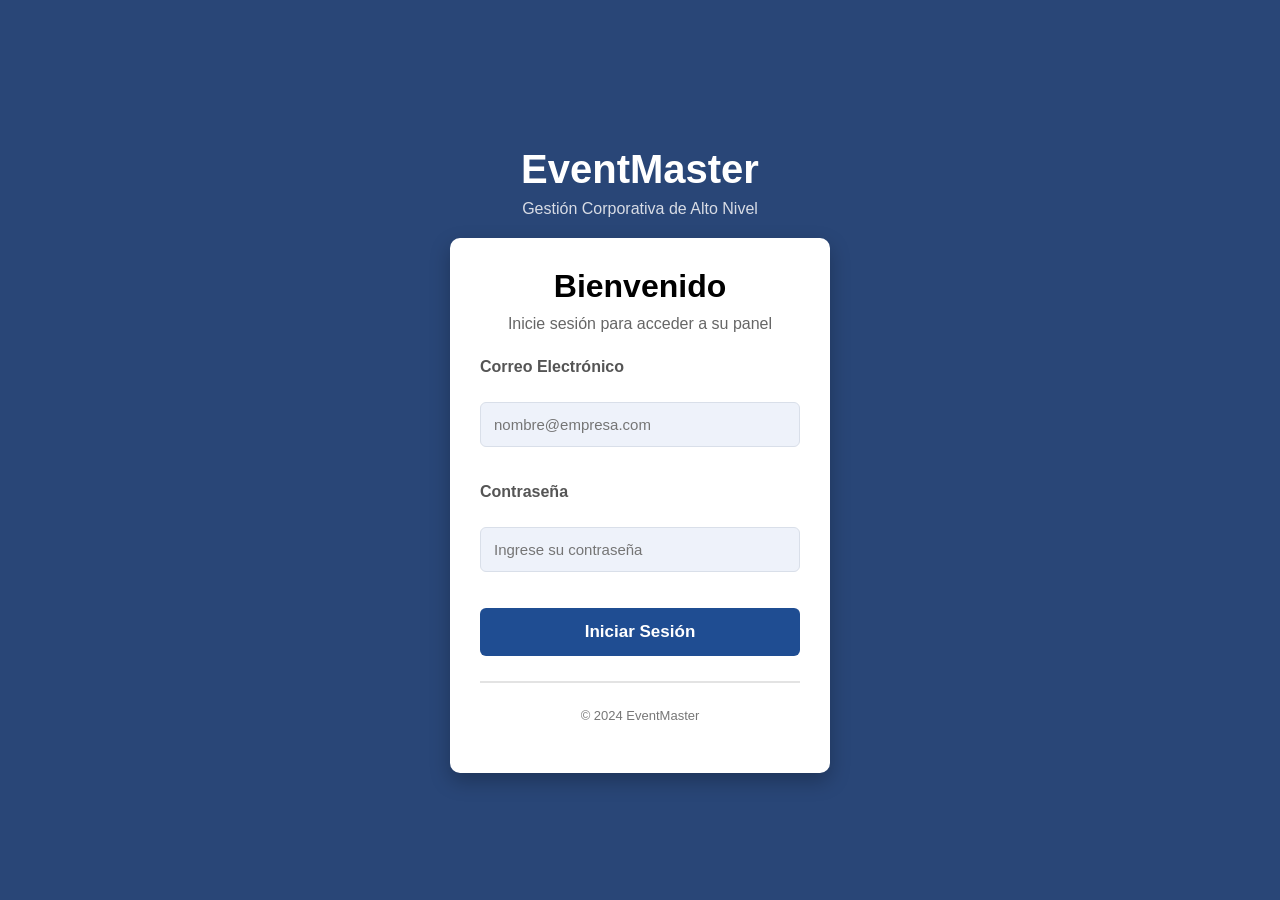
==== Proyecto JS - Campuslands/login.html @ f07cae65 "feat: The login from field was created." ====
<!DOCTYPE html>
<html lang="es">

<head>
    <meta charset="UTF-8">
    <meta name="viewport" content="width=device-width, initial-scale=1.0">
    <title>EventMaster</title>
    <link rel="stylesheet" href="css/animations.css">
    <link rel="stylesheet" href="css/layouts.css">
    <link rel="stylesheet" href="css/main.css">
</head>

<body>
    <header>
        <h1 class="titulo">EventMaster</h1>
        <p>Gestión Corporativa de Alto Nivel</p>
    </header>

    <main>
        <h2 class="subtitulo">Bienvenido</h2>
        <p>Inicie sesión para acceder a su panel</p>

        <form>

            <label for="correo">Correo Electrónico</label><br>
            <input type="email" id="correo" placeholder="nombre@empresa.com">

            <br><br>

            <label for="contrasena">Contraseña</label><br>
            <input type="text" id="contrasena" placeholder="Ingrese su contraseña">

            <br><br>

            <button type="submit">Iniciar Sesión</button>

        </form>

        <hr>


        <footer>
            <p>© 2024 EventMaster</p>
        </footer>
    </main>
</body>

</html>
---- Proyecto JS - Campuslands/css/animations.css ----
button{
    transition:.3s;
}

button:hover{
    background:#15396d;
    transform:translateY(-3px);
    box-shadow:0 6px 15px rgba(0,0,0,.25);
}

button:active{
    transform:scale(.97);
}
---- Proyecto JS - Campuslands/css/layouts.css ----
*{
    margin: 0;
    padding: 0;
    box-sizing: border-box;
}



body{
    display: flex;
    justify-content: center;
    align-items: center;
    min-height: 100vh;
    flex-direction: column;
}



header{
    width: 100%;
    text-align: center;
    padding: 20px;
}



main{
    width: 380px;
    padding: 30px;
    text-align: center;
}



form{
    margin-top: 25px;
}



label{
    display: block;
    text-align: left;
    margin-bottom: 8px;
}


input{
    width: 100%;
    padding: 13px;
    margin-bottom: 18px;
}



button{
    width: 100%;
    padding: 14px;
}


footer{
    margin-top: 25px;
}
---- Proyecto JS - Campuslands/css/main.css ----
body{
    background:#294677;
    font-family:Segoe UI, Arial, sans-serif;
}



header{

    color:white;

}

.titulo{
    font-size:40px;
    font-weight:bold;
}

header p{
    color:#d8dce5;
    margin-top:8px;
}



main{
    background:white;
    border-radius:10px;
    box-shadow:0px 8px 20px rgba(0,0,0,.25);
}



.subtitulo{
    font-size:32px;
    margin-bottom:10px;
}



main p{
    color:#666;
    margin-bottom:20px;
}



label{
    font-weight:bold;
    color:#555;
}



input{
    border:1px solid #d9dfe9;
    border-radius:6px;
    background:#eef2fa;
    font-size:15px;
}

input:focus{
    outline:none;
    border:1px solid #1f4d92;
    background:white;
}


button{
    background:#1f4d92;
    color:white;
    border:none;
    border-radius:6px;
    font-size:17px;
    font-weight:bold;
    cursor:pointer;
}



hr{
    margin:25px 0;
    border:1px solid #e3e3e3;
}



footer p{
    font-size:13px;
    color:#777;
}
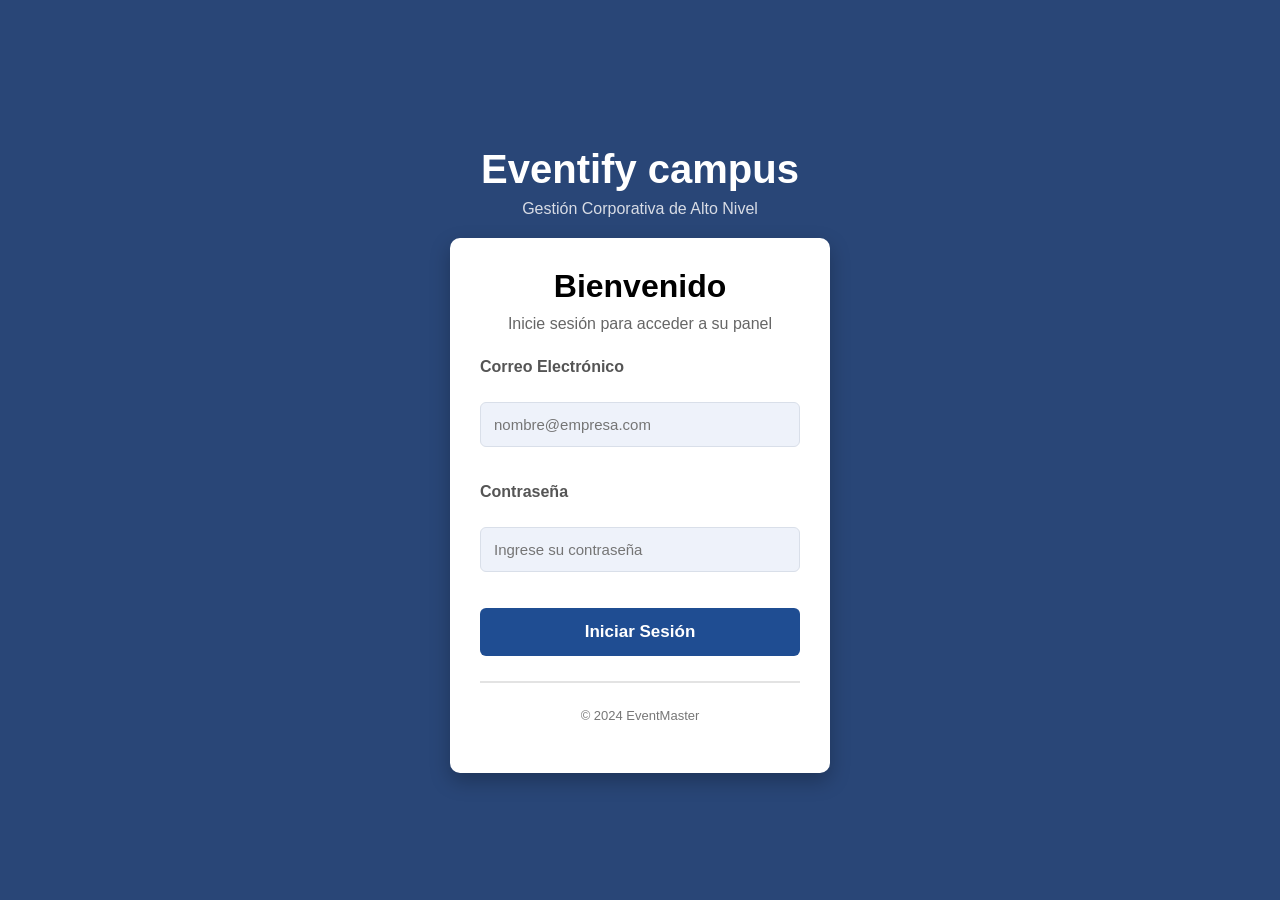
==== commit 98e4fa1f: "jh" ====
--- a/Proyecto JS - Campuslands/login.html
+++ b/Proyecto JS - Campuslands/login.html
@@ -4,7 +4,7 @@
 <head>
     <meta charset="UTF-8">
     <meta name="viewport" content="width=device-width, initial-scale=1.0">
-    <title>EventMaster</title>
+    <title>Eventify campus</title>
     <link rel="stylesheet" href="css/animations.css">
     <link rel="stylesheet" href="css/layouts.css">
     <link rel="stylesheet" href="css/main.css">
@@ -12,7 +12,7 @@
 
 <body>
     <header>
-        <h1 class="titulo">EventMaster</h1>
+        <h1 class="titulo">Eventify campus</h1>
         <p>Gestión Corporativa de Alto Nivel</p>
     </header>
 
@@ -43,6 +43,7 @@
             <p>© 2024 EventMaster</p>
         </footer>
     </main>
+    <script src="js/login.js"></script>
 </body>
 
 </html>
--- a/Proyecto JS - Campuslands/css/animations.css
+++ b/Proyecto JS - Campuslands/css/animations.css
@@ -1,13 +1,13 @@
-button{
-    transition:.3s;
+button {
+    transition: .3s;
 }
 
-button:hover{
-    background:#15396d;
-    transform:translateY(-3px);
-    box-shadow:0 6px 15px rgba(0,0,0,.25);
+button:hover {
+    background: #15396d;
+    transform: translateY(-3px);
+    box-shadow: 0 6px 15px rgba(0, 0, 0, .25);
 }
 
-button:active{
-    transform:scale(.97);
+button:active {
+    transform: scale(.97);
 }
--- a/Proyecto JS - Campuslands/css/main.css
+++ b/Proyecto JS - Campuslands/css/main.css
@@ -1,91 +1,527 @@
-body{
-    background:#294677;
-    font-family:Segoe UI, Arial, sans-serif;
-}
-
-
-
-header{
-
-    color:white;
-
-}
-
-.titulo{
-    font-size:40px;
-    font-weight:bold;
-}
-
-header p{
-    color:#d8dce5;
-    margin-top:8px;
-}
-
-
-
-main{
-    background:white;
-    border-radius:10px;
-    box-shadow:0px 8px 20px rgba(0,0,0,.25);
-}
-
-
-
-.subtitulo{
-    font-size:32px;
-    margin-bottom:10px;
-}
-
-
-
-main p{
-    color:#666;
-    margin-bottom:20px;
-}
-
-
-
-label{
-    font-weight:bold;
-    color:#555;
-}
-
-
-
-input{
-    border:1px solid #d9dfe9;
-    border-radius:6px;
-    background:#eef2fa;
-    font-size:15px;
-}
-
-input:focus{
-    outline:none;
-    border:1px solid #1f4d92;
-    background:white;
-}
-
-
-button{
-    background:#1f4d92;
-    color:white;
-    border:none;
-    border-radius:6px;
-    font-size:17px;
-    font-weight:bold;
-    cursor:pointer;
-}
-
-
-
-hr{
-    margin:25px 0;
-    border:1px solid #e3e3e3;
-}
-
-
-
-footer p{
-    font-size:13px;
-    color:#777;
+body {
+    background: #294677;
+    font-family: Segoe UI, Arial, sans-serif;
+}
+
+
+
+header {
+
+    color: white;
+
+}
+
+.titulo {
+    font-size: 40px;
+    font-weight: bold;
+}
+
+header p {
+    color: #d8dce5;
+    margin-top: 8px;
+}
+
+
+
+main {
+    background: white;
+    border-radius: 10px;
+    box-shadow: 0px 8px 20px rgba(0, 0, 0, .25);
+}
+
+
+
+.subtitulo {
+    font-size: 32px;
+    margin-bottom: 10px;
+}
+
+
+
+main p {
+    color: #666;
+    margin-bottom: 20px;
+}
+
+
+
+label {
+    font-weight: bold;
+    color: #555;
+}
+
+
+
+input {
+    border: 1px solid #d9dfe9;
+    border-radius: 6px;
+    background: #eef2fa;
+    font-size: 15px;
+}
+
+input:focus {
+    outline: none;
+    border: 1px solid #1f4d92;
+    background: white;
+}
+
+
+button {
+    background: #1f4d92;
+    color: white;
+    border: none;
+    border-radius: 6px;
+    font-size: 17px;
+    font-weight: bold;
+    cursor: pointer;
+}
+
+
+
+hr {
+    margin: 25px 0;
+    border: 1px solid #e3e3e3;
+}
+
+
+
+footer p {
+    font-size: 13px;
+    color: #777;
+}
+
+.sidebar {
+    width: 250px;
+    height: 100vh;
+    background-color: #002663;
+    color: white;
+    display: flex;
+    flex-direction: column;
+    padding: 20px;
+}
+
+.sidebar-header {
+    margin-bottom: 30px;
+}
+
+.sidebar-menu {
+    flex-grow: 1;
+    display: flex;
+    flex-direction: column;
+    gap: 15px;
+}
+
+.sidebar-menu a {
+    color: #ccc;
+    text-decoration: none;
+    padding: 10px;
+    border-radius: 5px;
+}
+
+.sidebar-menu a.active {
+    background-color: rgba(255, 255, 255, 0.1);
+    color: white;
+}
+
+.sidebar-footer {
+    margin-top: auto;
+}
+
+* {
+    margin: 0;
+    padding: 0;
+    box-sizing: border-box;
+    font-family: 'Segoe UI', Tahoma, Geneva, Verdana, sans-serif;
+}
+
+/* NAVBAR */
+.navbar {
+    display: flex;
+    justify-content: space-between;
+    align-items: center;
+    padding: 15px 5%;
+    background-color: #ffffff;
+    border-bottom: 1px solid #e2e8f0;
+}
+
+.logo-container {
+    display: flex;
+    align-items: center;
+    gap: 10px;
+}
+
+.logo-icon {
+    background-color: #1d4ed8;
+    color: white;
+    padding: 8px;
+    border-radius: 8px;
+    font-size: 18px;
+}
+
+.logo-title {
+    font-weight: bold;
+    color: #1e3a8a;
+    font-size: 16px;
+}
+
+.logo-subtitle {
+    font-size: 11px;
+    color: #64748b;
+}
+
+.nav-links {
+    display: flex;
+    gap: 20px;
+}
+
+.nav-links a {
+    text-decoration: none;
+    color: #475569;
+    font-size: 14px;
+    font-weight: 500;
+}
+
+.nav-actions {
+    display: flex;
+    gap: 10px;
+    align-items: center;
+}
+
+.btn-carrito {
+    background-color: #1e3a8a;
+    color: white;
+    border: none;
+    padding: 8px 16px;
+    border-radius: 20px;
+    cursor: pointer;
+    font-weight: 500;
+}
+
+.btn-panel {
+    background-color: #1e3a8a;
+    color: white;
+    border: none;
+    padding: 8px 16px;
+    border-radius: 20px;
+    cursor: pointer;
+    font-weight: 500;
+}
+
+.hero {
+    background: linear-gradient(135deg, #1e1b4b 0%, #1d4ed8 100%);
+    color: white;
+    padding: 60px 5%;
+    text-align: left;
+}
+
+.hero-content {
+    max-width: 600px;
+}
+
+.badge {
+    background-color: rgba(255, 255, 255, 0.15);
+    padding: 4px 12px;
+    border-radius: 20px;
+    font-size: 11px;
+    font-weight: bold;
+    letter-spacing: 1px;
+}
+
+.hero h1 {
+    font-size: 42px;
+    margin: 20px 0;
+    line-height: 1.2;
+}
+
+.hero .highlight {
+    color: #f43f5e;
+    /* Tono rosado/coral del texto 'música' */
+}
+
+.hero p {
+    color: #cbd5e1;
+    font-size: 16px;
+    margin-bottom: 30px;
+}
+
+.hero-buttons {
+    display: flex;
+    gap: 15px;
+    margin-bottom: 40px;
+}
+
+.btn-primary {
+    background-color: white;
+    color: #1e3a8a;
+    border: none;
+    padding: 12px 24px;
+    border-radius: 8px;
+    font-weight: bold;
+    cursor: pointer;
+}
+
+.btn-secondary {
+    background-color: rgba(255, 255, 255, 0.1);
+    color: white;
+    border: 1px solid rgba(255, 255, 255, 0.3);
+    padding: 12px 24px;
+    border-radius: 8px;
+    cursor: pointer;
+}
+
+.hero-stats {
+    display: flex;
+    gap: 40px;
+}
+
+.hero-stats h3 {
+    font-size: 24px;
+    font-weight: bold;
+}
+
+.hero-stats p {
+    font-size: 12px;
+    color: #94a3b8;
+    margin: 0;
+}
+
+/* CONTENEDOR PRINCIPAL */
+.container {
+    padding: 40px 5%;
+}
+
+.container h2 {
+    color: #1e3a8a;
+    font-size: 28px;
+    margin-bottom: 25px;
+}
+
+/* BUSCADOR */
+.search-bar {
+    display: flex;
+    gap: 15px;
+    margin-bottom: 30px;
+    flex-wrap: wrap;
+}
+
+.search-bar input {
+    flex: 2;
+    min-width: 200px;
+    padding: 12px;
+    border: 1px solid #cbd5e1;
+    border-radius: 8px;
+    background-color: white;
+}
+
+.search-bar select {
+    flex: 1;
+    min-width: 150px;
+    padding: 12px;
+    border: 1px solid #cbd5e1;
+    border-radius: 8px;
+    background-color: white;
+    color: #475569;
+}
+
+/* EVENT CARDS GRID (Responsivo) */
+.events-grid {
+    display: grid;
+    grid-template-columns: repeat(auto-fit, minmax(300px, 1fr));
+    gap: 30px;
+    margin-bottom: 60px;
+}
+
+.event-card {
+    background-color: white;
+    border-radius: 16px;
+    overflow: hidden;
+    box-shadow: 0 4px 6px -1px rgba(0, 0, 0, 0.05), 0 2px 4px -1px rgba(0, 0, 0, 0.03);
+    border: 1px solid #f1f5f9;
+}
+
+.card-image-wrapper {
+    position: relative;
+    height: 200px;
+}
+
+.card-image-wrapper img {
+    width: 100%;
+    height: 100%;
+    object-fit: cover;
+}
+
+/* Etiquetas sobre la foto */
+.tag-category {
+    position: absolute;
+    background-color: #1e3a8a;
+    color: white;
+    padding: 4px 12px;
+    border-radius: 12px;
+    font-size: 12px;
+}
+
+.tag-city {
+    position: absolute;
+    background-color: white;
+    color: #1e293b;
+    padding: 4px 12px;
+    border-radius: 12px;
+    font-size: 12px;
+    font-weight: 500;
+}
+
+.tag-left {
+    top: 12px;
+    left: 12px;
+}
+
+.tag-right {
+    top: 12px;
+    right: 12px;
+}
+
+.card-body {
+    padding: 20px;
+}
+
+.card-body h3 {
+    font-size: 18px;
+    color: #1e293b;
+    margin-bottom: 8px;
+}
+
+.card-date {
+    font-size: 13px;
+    color: #64748b;
+    margin-bottom: 20px;
+}
+
+.card-footer {
+    display: flex;
+    justify-content: space-between;
+    align-items: center;
+    border-top: 1px solid #f1f5f9;
+    padding-top: 15px;
+}
+
+.price-label {
+    font-size: 10px;
+    color: #94a3b8;
+    font-weight: bold;
+}
+
+.price-value {
+    font-size: 18px;
+    font-weight: bold;
+    color: #1e3a8a;
+}
+
+.card-actions {
+    display: flex;
+    gap: 8px;
+}
+
+.btn-view {
+    background-color: white;
+    color: #475569;
+    border: 1px solid #cbd5e1;
+    padding: 6px 14px;
+    border-radius: 6px;
+    cursor: pointer;
+    font-size: 13px;
+}
+
+.btn-add {
+    background-color: #1e3a8a;
+    color: white;
+    border: none;
+    padding: 6px 14px;
+    border-radius: 6px;
+    cursor: pointer;
+    font-size: 13px;
+}
+
+/* SECCIÓN DE TRES CAJAS (Características inferiores) */
+.features-grid {
+    display: grid;
+    grid-template-columns: repeat(auto-fit, minmax(250px, 1fr));
+    gap: 25px;
+    margin-top: 40px;
+}
+
+.feature-item {
+    background-color: #ffffff;
+    border: 1px solid #f1f5f9;
+    padding: 30px;
+    border-radius: 16px;
+    text-align: center;
+    box-shadow: 0 4px 6px -1px rgba(0, 0, 0, 0.02);
+}
+
+.feature-icon {
+    font-size: 28px;
+    margin-bottom: 15px;
+    color: #1d4ed8;
+}
+
+.feature-item h3 {
+    font-size: 16px;
+    color: #1e3a8a;
+    margin-bottom: 8px;
+}
+
+.feature-item p {
+    font-size: 13px;
+    color: #64748b;
+    line-height: 1.5;
+}
+
+/* FOOTER */
+.main-footer {
+    background-color: #0f172a;
+    color: white;
+    text-align: center;
+    padding: 40px 20px;
+    margin-top: 60px;
+}
+
+.main-footer h3 {
+    font-size: 16px;
+    margin-bottom: 10px;
+}
+
+.main-footer p {
+    font-size: 12px;
+    color: #64748b;
+}
+
+/* MEDIA QUERY PARA TELÉFONOS (Diseño Móvil) */
+@media (max-width: 768px) {
+    .navbar {
+        flex-direction: column;
+        gap: 15px;
+        text-align: center;
+    }
+
+    .nav-links {
+        width: 100%;
+        justify-content: center;
+    }
+
+    .hero {
+        padding: 40px 20px;
+    }
+
+    .hero h1 {
+        font-size: 30px;
+    }
+
+    .hero-stats {
+        justify-content: space-between;
+        gap: 10px;
+    }
+
+    .search-bar {
+        flex-direction: column;
+    }
 }
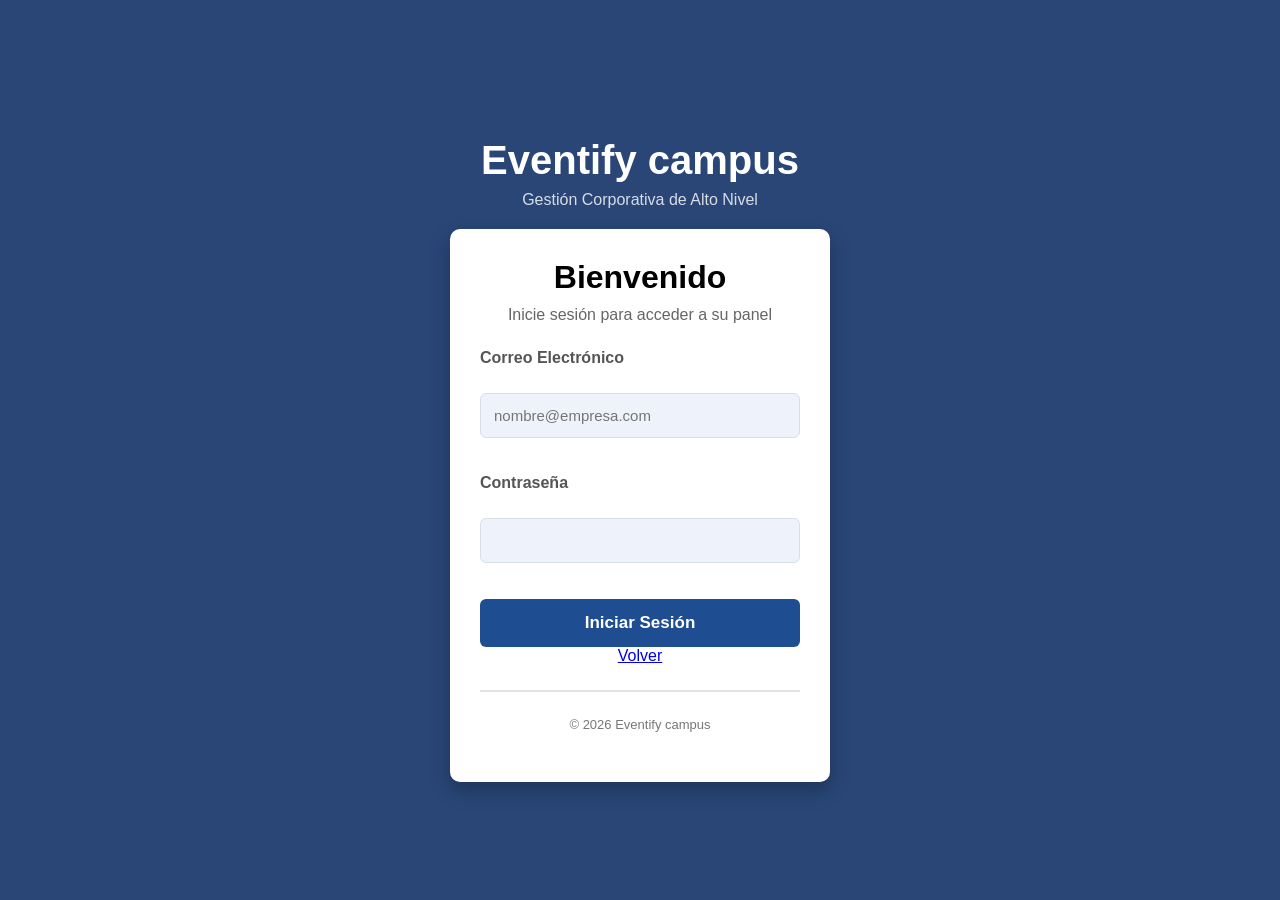
==== commit 32f3e383: "style: Some visualizations were fixed." ====
--- a/Proyecto JS - Campuslands/login.html
+++ b/Proyecto JS - Campuslands/login.html
@@ -28,11 +28,13 @@
             <br><br>
 
             <label for="contrasena">Contraseña</label><br>
-            <input type="text" id="contrasena" placeholder="Ingrese su contraseña">
+            <input type="password" id="contrasena">
 
             <br><br>
 
             <button type="submit">Iniciar Sesión</button>
+
+            <a href="index.html">Volver</a>
 
         </form>
 
@@ -40,7 +42,7 @@
 
 
         <footer>
-            <p>© 2024 EventMaster</p>
+            <p>© 2026 Eventify campus</p>
         </footer>
     </main>
     <script src="js/login.js"></script>
--- a/Proyecto JS - Campuslands/css/main.css
+++ b/Proyecto JS - Campuslands/css/main.css
@@ -156,6 +156,16 @@
     padding: 8px;
     border-radius: 8px;
     font-size: 18px;
+    display: flex;
+    align-items: center;
+    gap: 12px;
+
+}
+.logo-icon img {
+    width: 40px;         
+    height: 40px;        
+    object-fit: contain; 
+    border-radius: 8px;  
 }
 
 .logo-title {
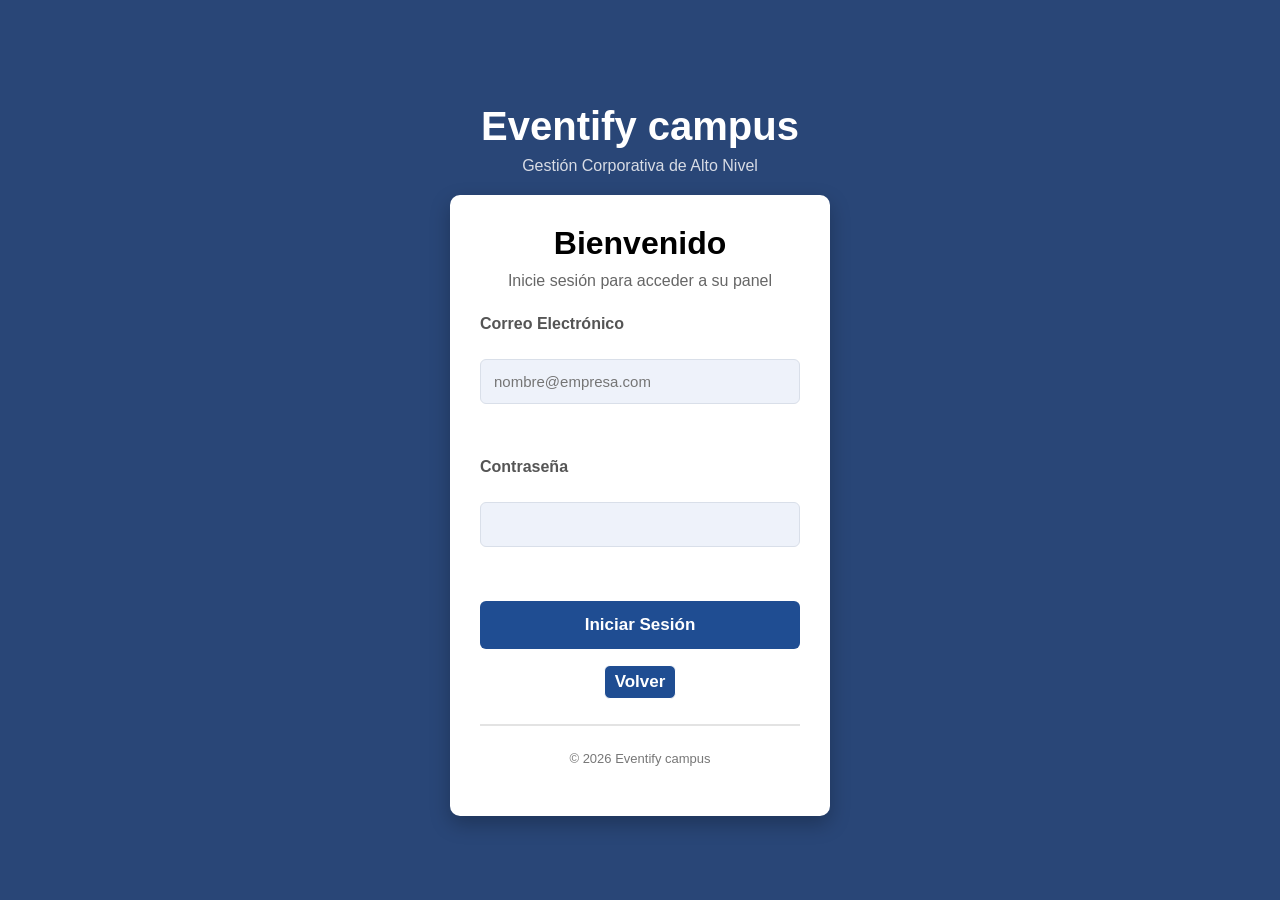
==== commit ab526fca: "We fixed the style of the class to return" ====
--- a/Proyecto JS - Campuslands/login.html
+++ b/Proyecto JS - Campuslands/login.html
@@ -34,7 +34,7 @@
 
             <button type="submit">Iniciar Sesión</button>
 
-            <a href="index.html">Volver</a>
+            <a class="retorno" href="index.html">Volver</a>
 
         </form>
 
--- a/Proyecto JS - Campuslands/css/animations.css
+++ b/Proyecto JS - Campuslands/css/animations.css
@@ -4,10 +4,19 @@
 
 button:hover {
     background: #15396d;
-    transform: translateY(-3px);
+    transform: translateY(-8px);
     box-shadow: 0 6px 15px rgba(0, 0, 0, .25);
 }
 
 button:active {
     transform: scale(.97);
+}
+
+.retorno{
+    transition: .4s;
+}
+
+.retorno:hover {
+    transform: translateY(-5px);
+    box-shadow: 0 6px 15px rgba(0, 0, 0, .25);
 }
--- a/Proyecto JS - Campuslands/css/main.css
+++ b/Proyecto JS - Campuslands/css/main.css
@@ -134,7 +134,7 @@
     font-family: 'Segoe UI', Tahoma, Geneva, Verdana, sans-serif;
 }
 
-/* NAVBAR */
+
 .navbar {
     display: flex;
     justify-content: space-between;
@@ -245,7 +245,7 @@
 
 .hero .highlight {
     color: #f43f5e;
-    /* Tono rosado/coral del texto 'música' */
+
 }
 
 .hero p {
@@ -295,7 +295,7 @@
     margin: 0;
 }
 
-/* CONTENEDOR PRINCIPAL */
+
 .container {
     padding: 40px 5%;
 }
@@ -306,7 +306,7 @@
     margin-bottom: 25px;
 }
 
-/* BUSCADOR */
+
 .search-bar {
     display: flex;
     gap: 15px;
@@ -333,7 +333,7 @@
     color: #475569;
 }
 
-/* EVENT CARDS GRID (Responsivo) */
+
 .events-grid {
     display: grid;
     grid-template-columns: repeat(auto-fit, minmax(300px, 1fr));
@@ -360,7 +360,7 @@
     object-fit: cover;
 }
 
-/* Etiquetas sobre la foto */
+
 .tag-category {
     position: absolute;
     background-color: #1e3a8a;
@@ -451,7 +451,7 @@
     font-size: 13px;
 }
 
-/* SECCIÓN DE TRES CAJAS (Características inferiores) */
+
 .features-grid {
     display: grid;
     grid-template-columns: repeat(auto-fit, minmax(250px, 1fr));
@@ -486,7 +486,7 @@
     line-height: 1.5;
 }
 
-/* FOOTER */
+
 .main-footer {
     background-color: #0f172a;
     color: white;
@@ -505,7 +505,27 @@
     color: #64748b;
 }
 
-/* MEDIA QUERY PARA TELÉFONOS (Diseño Móvil) */
+form {
+    display: flex;
+    flex-direction: column;
+    justify-content: space-evenly;
+}
+
+.retorno {
+    background: #1f4d92;
+    color: white;
+    border: 1px solid white;
+    padding: 6px 10px;
+    border-radius: 6px;
+    font-size: 17px;
+    font-weight: bold;
+    cursor: pointer;
+    margin-top: 1rem;
+    max-width: fit-content;
+    align-self: center;
+    text-decoration: none;
+}
+
 @media (max-width: 768px) {
     .navbar {
         flex-direction: column;
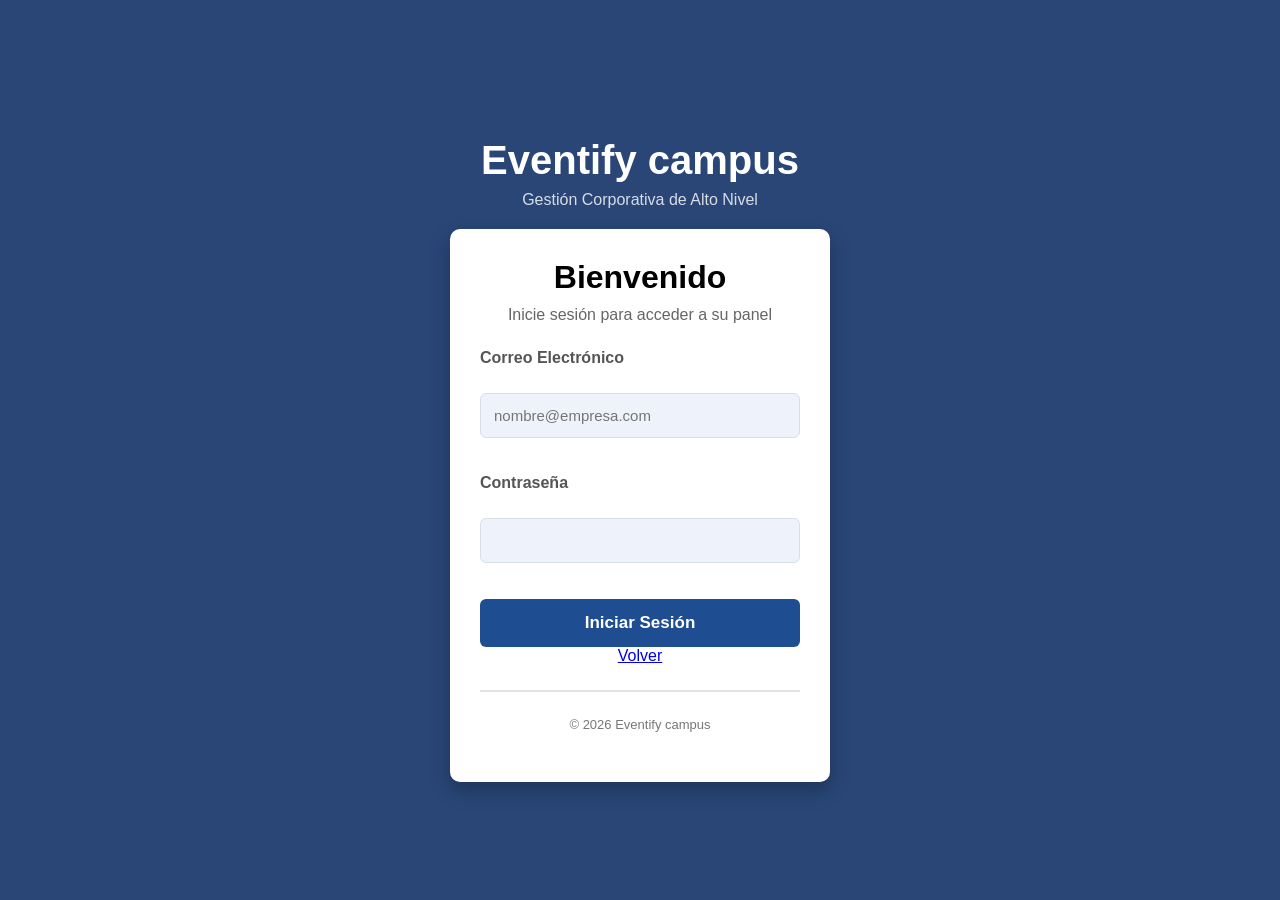
==== commit 6f278abd: "feat:add logic of car and events" ====
--- a/Proyecto JS - Campuslands/login.html
+++ b/Proyecto JS - Campuslands/login.html
@@ -34,7 +34,7 @@
 
             <button type="submit">Iniciar Sesión</button>
 
-            <a class="retorno" href="index.html">Volver</a>
+            <a href="../Proyecto JS - Campuslands/index.html">Volver</a>
 
         </form>
 
--- a/Proyecto JS - Campuslands/css/main.css
+++ b/Proyecto JS - Campuslands/css/main.css
@@ -134,7 +134,7 @@
     font-family: 'Segoe UI', Tahoma, Geneva, Verdana, sans-serif;
 }
 
-
+/* NAVBAR */
 .navbar {
     display: flex;
     justify-content: space-between;
@@ -245,7 +245,7 @@
 
 .hero .highlight {
     color: #f43f5e;
-
+    /* Tono rosado/coral del texto 'música' */
 }
 
 .hero p {
@@ -295,7 +295,7 @@
     margin: 0;
 }
 
-
+/* CONTENEDOR PRINCIPAL */
 .container {
     padding: 40px 5%;
 }
@@ -306,7 +306,7 @@
     margin-bottom: 25px;
 }
 
-
+/* BUSCADOR */
 .search-bar {
     display: flex;
     gap: 15px;
@@ -333,12 +333,36 @@
     color: #475569;
 }
 
-
+/* EVENT CARDS GRID (Responsivo) */
 .events-grid {
     display: grid;
     grid-template-columns: repeat(auto-fit, minmax(300px, 1fr));
     gap: 30px;
     margin-bottom: 60px;
+}
+.events-grid {
+    display: grid;
+    /* Esto crea columnas automáticas que se adaptan al tamaño de la pantalla */
+    /* Cada tarjeta tendrá un ancho mínimo de 300px y un máximo de 1 fracción del espacio disponible */
+    grid-template-columns: repeat(auto-fit, minmax(300px, 1fr));
+    
+    /* Espacio de separación entre las tarjetas */
+    gap: 20px; 
+    
+    /* Asegura que el contenedor ocupe el ancho completo disponible */
+    width: 100%;
+    max-width: 1200px; /* Ajusta este valor al ancho máximo de tu diseño */
+    margin: 0 auto;    /* Centra el contenedor en la pantalla */
+    padding: 20px;
+    box-sizing: border-box;
+}
+
+/* Asegúrate también de que las tarjetas tengan un ancho adaptable */
+.event-card {
+    width: 100%;
+    display: flex;
+    flex-direction: column;
+    /* Tus estilos actuales de bordes, fondo, etc. */
 }
 
 .event-card {
@@ -360,7 +384,7 @@
     object-fit: cover;
 }
 
-
+/* Etiquetas sobre la foto */
 .tag-category {
     position: absolute;
     background-color: #1e3a8a;
@@ -451,7 +475,7 @@
     font-size: 13px;
 }
 
-
+/* SECCIÓN DE TRES CAJAS (Características inferiores) */
 .features-grid {
     display: grid;
     grid-template-columns: repeat(auto-fit, minmax(250px, 1fr));
@@ -486,7 +510,7 @@
     line-height: 1.5;
 }
 
-
+/* FOOTER */
 .main-footer {
     background-color: #0f172a;
     color: white;
@@ -505,27 +529,7 @@
     color: #64748b;
 }
 
-form {
-    display: flex;
-    flex-direction: column;
-    justify-content: space-evenly;
-}
-
-.retorno {
-    background: #1f4d92;
-    color: white;
-    border: 1px solid white;
-    padding: 6px 10px;
-    border-radius: 6px;
-    font-size: 17px;
-    font-weight: bold;
-    cursor: pointer;
-    margin-top: 1rem;
-    max-width: fit-content;
-    align-self: center;
-    text-decoration: none;
-}
-
+/* MEDIA QUERY PARA TELÉFONOS (Diseño Móvil) */
 @media (max-width: 768px) {
     .navbar {
         flex-direction: column;
@@ -554,4 +558,255 @@
     .search-bar {
         flex-direction: column;
     }
+}
+/* ==========================================================================
+   ESTILOS PARA LAS PÁGINAS DE NOSOTROS Y CONTACTO
+   ========================================================================== */
+
+/* --- Elementos Comunes --- */
+.active {
+    color: #1e3a8a !important; /* Resalta el enlace de la página actual en el menú */
+    font-weight: 600;
+}
+
+/* --- SECCIÓN: NOSOTROS (nosotros.html) --- */
+.about-section {
+    padding: 60px 0;
+    animation: fadeIn 0.5s ease-in-out;
+}
+
+.about-container {
+    display: grid;
+    grid-template-columns: 1fr 1fr;
+    gap: 40px;
+    align-items: center;
+}
+
+.about-content h2 {
+    color: #0f172a;
+    line-height: 1.2;
+    margin-bottom: 20px;
+}
+
+.about-content p {
+    color: #4b5563;
+    line-height: 1.6;
+    margin-bottom: 20px;
+    font-size: 0.95rem;
+}
+
+/* Tarjetas de Misión y Visión (Métricas) */
+.about-metrics {
+    display: grid;
+    grid-template-columns: 1fr 1fr;
+    gap: 20px;
+    margin-top: 30px;
+}
+
+.metric-box {
+    background: #ffffff;
+    padding: 24px;
+    border-radius: 16px;
+    box-shadow: 0 4px 20px rgba(0, 0, 0, 0.04);
+    border: 1px solid rgba(0, 0, 0, 0.05);
+    transition: transform 0.3s ease, box-shadow 0.3s ease;
+}
+
+.metric-box:hover {
+    transform: translateY(-5px);
+    box-shadow: 0 10px 25px rgba(0, 0, 0, 0.08);
+}
+
+.metric-box h4 {
+    color: #1e3a8a;
+    margin: 0 0 10px 0;
+    font-size: 1.15rem;
+    font-weight: 600;
+}
+
+.metric-box p {
+    font-size: 0.88rem;
+    margin: 0;
+    color: #6b7280;
+    line-height: 1.5;
+}
+
+/* Imagen de la sección */
+.about-image img {
+    width: 100%;
+    height: 440px;
+    object-fit: cover;
+    border-radius: 20px;
+    box-shadow: 0 12px 35px rgba(0, 0, 0, 0.06);
+}
+
+
+/* --- SECCIÓN: CONTACTO (contacto.html) --- */
+.contact-section {
+    animation: fadeIn 0.5s ease-in-out;
+}
+
+.contact-header {
+    text-align: center;
+    margin-bottom: 50px;
+}
+
+.contact-header p {
+    color: #6b7280;
+    font-size: 1.05rem;
+}
+
+.contact-grid {
+    display: grid;
+    grid-template-columns: 1fr 1.5fr;
+    gap: 40px;
+    align-items: start;
+}
+
+/* Tarjeta de información lateral */
+.contact-info-card {
+    background: #ffffff;
+    padding: 35px;
+    border-radius: 20px;
+    box-shadow: 0 4px 25px rgba(0, 0, 0, 0.04);
+    border: 1px solid rgba(0, 0, 0, 0.05);
+}
+
+.contact-info-card h3 {
+    margin: 0 0 15px 0;
+    color: #111827;
+    font-size: 1.4rem;
+}
+
+.contact-info-card p {
+    color: #6b7280;
+    font-size: 0.9rem;
+    margin-bottom: 10px;
+}
+
+/* Filas de información (Ubicación, Correo, Teléfono) */
+.info-item {
+    display: flex;
+    align-items: flex-start;
+    gap: 16px;
+    margin-top: 30px;
+}
+
+.info-icon {
+    font-size: 1.3rem;
+    background: #f3f4f6;
+    padding: 10px 14px;
+    border-radius: 12px;
+    color: #1e3a8a;
+    display: flex;
+    align-items: center;
+    justify-content: center;
+}
+
+.info-item h5 {
+    margin: 0 0 6px 0;
+    color: #1e3a8a;
+    font-size: 1rem;
+    font-weight: 600;
+}
+
+.info-item p {
+    margin: 0;
+    color: #4b5563;
+    font-size: 0.9rem;
+    line-height: 1.4;
+}
+
+/* Contenedor del Formulario */
+.contact-form-container {
+    background: #ffffff;
+    padding: 35px;
+    border-radius: 20px;
+    box-shadow: 0 4px 25px rgba(0, 0, 0, 0.04);
+    border: 1px solid rgba(0, 0, 0, 0.05);
+}
+
+.form-group {
+    margin-bottom: 24px;
+}
+
+.form-group label {
+    display: block;
+    margin-bottom: 10px;
+    font-weight: 500;
+    font-size: 0.9rem;
+    color: #374151;
+}
+
+.form-group input,
+.form-group select,
+.form-group textarea {
+    width: 100%;
+    padding: 14px;
+    border: 1px solid #e5e7eb;
+    border-radius: 10px;
+    font-size: 0.92rem;
+    color: #1f2937;
+    background-color: #f9fafb;
+    box-sizing: border-box;
+    font-family: inherit;
+    transition: all 0.2s ease;
+}
+
+/* Efecto Focus al hacer click en los inputs */
+.form-group input:focus,
+.form-group select:focus,
+.form-group textarea:focus {
+    outline: none;
+    border-color: #1e3a8a;
+    background-color: #ffffff;
+    box-shadow: 0 0 0 4px rgba(30, 58, 138, 0.08);
+}
+
+/* Ajuste para el comportamiento del textarea */
+.form-group textarea {
+    resize: vertical;
+    min-height: 120px;
+}
+
+
+/* --- ANIMACIÓN DE ENTRADA SUAVE --- */
+@keyframes fadeIn {
+    from {
+        opacity: 0;
+        transform: translateY(10px);
+    }
+    to {
+        opacity: 1;
+        transform: translateY(0);
+    }
+}
+
+
+/* --- RESPONSIVIDAD (DISEÑO ADAPTABLE A MÓVILES) --- */
+@media (max-width: 992px) {
+    .about-container,
+    .contact-grid {
+        grid-template-columns: 1fr; /* Todo pasa a una sola columna */
+        gap: 30px;
+    }
+
+    .about-image {
+        order: -1; /* Mueve la imagen arriba en tablets y celulares */
+    }
+
+    .about-image img {
+        height: 300px;
+    }
+}
+
+@media (max-width: 576px) {
+    .about-metrics {
+        grid-template-columns: 1fr; /* Misión y visión una debajo de otra en pantallas muy pequeñas */
+    }
+    
+    .contact-info-card,
+    .contact-form-container {
+        padding: 20px; /* Menos espacio interno en teléfonos */
+    }
 }
